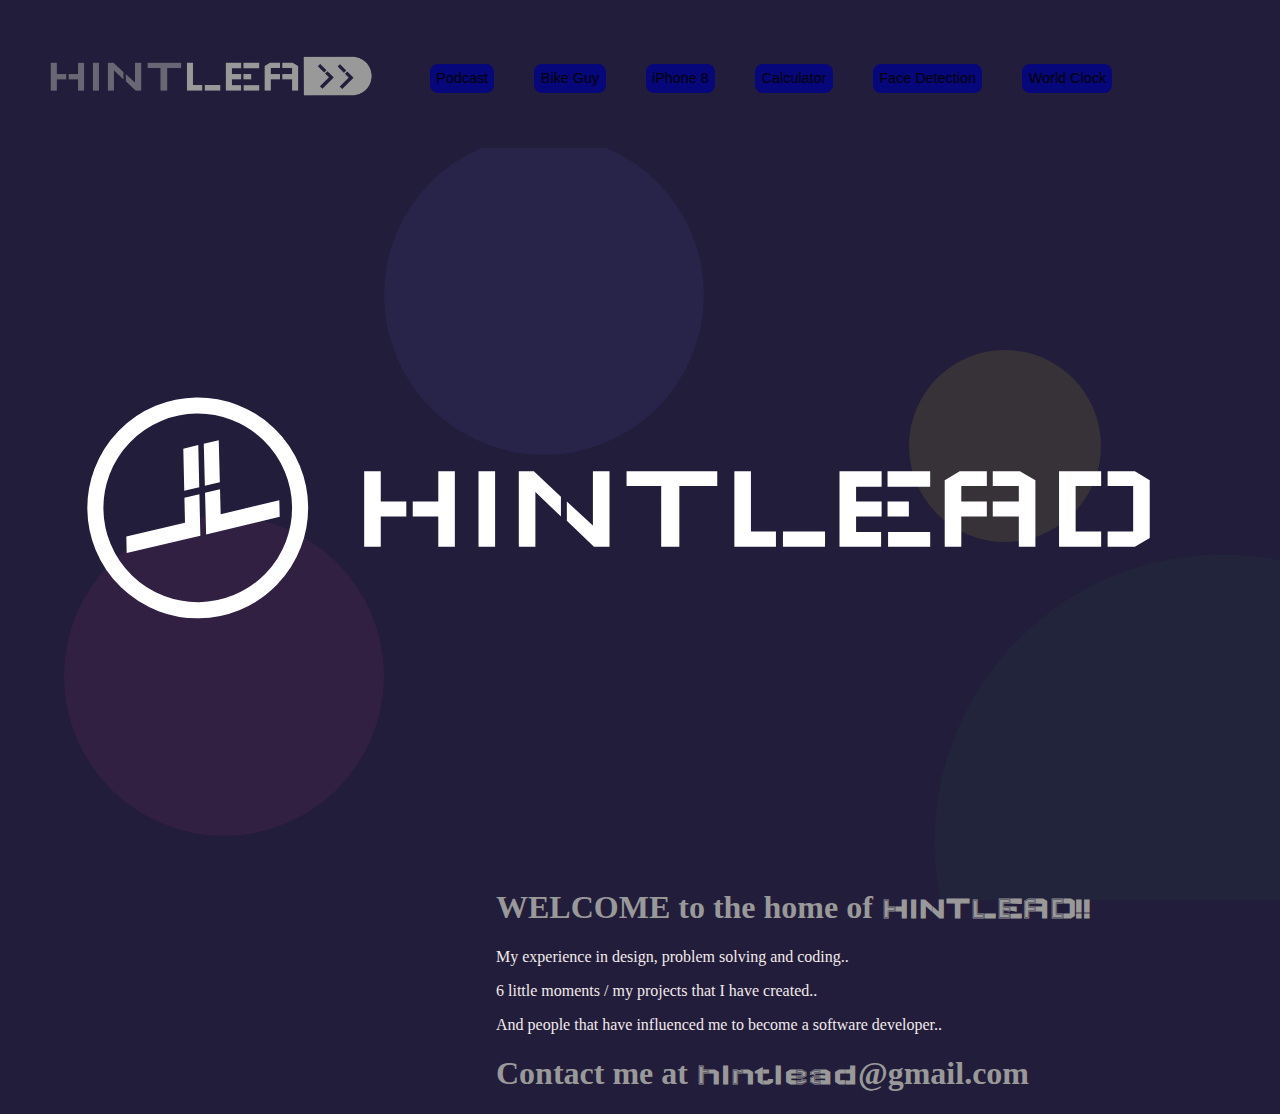
==== index.html @ e9560322 "first commit" ====
<!DOCTYPE html>
<html lang="en">

<head>
  <meta charset="UTF-8">
  <meta name="viewport" content="width=device-width, initial-scale=1.0">
  <link href="https://fonts.googleapis.com/css2?family=Wallpoet&display=swap" rel="stylesheet">
  <link rel="stylesheet" href="styles.css">
  <link rel="stylesheet" href="index.css">
  <title>HintLead</title>
</head>

<body class="full-height-grow">
  <div class="container full-height-grow">
  
    <header class="main-header">
    <a href="index.html" class="hl-logo">
      <img src="img/!Frame-54GSilver.png" height="40">
      <!-- <div class="brand-logo-name">HINTLEAD..</div> -->
    </a>
  
    <div class="main-nav">
      <ul>
        <a href="podcast.html"><button class="btn">Podcast</button></a>
        <a href="bike-guy.html"><button class="btn">Bike Guy</button></a>
        <a href="iPhone8.html"><button class="btn">iPhone 8</button></a>
        <a href="calculator.html"><button class="btn">Calculator</button></a>
        <a href="face-detection.html"><button class="btn">Face Detection</button></a>
        <a href="world-clock.html"><button class="btn">World Clock</button></a>
      </ul>
    </div>
  </header>

<main>
  <div class="podcast-main-container">
  <svg width="2000" height="300" viewbox="0 0 8096 1889" fill="none" xmlns="http://www.w3.org/2000/svg">
    <g id="Frame 2" clip-path="url(#clip0)">
    <g id="text">
    <path id="HINTLEAD" d="M2162 692.5H2275.4V900.4H2450V1003H2275.4V1210H2162V692.5ZM2782.1 692.5H2668.7V900.4H2494.1V1003H2668.7V1210H2782.1V692.5ZM2943.81 692.5H3057.21V1210H2943.81V692.5ZM3219.32 692.5H3321.92L3507.32 867.1V1003L3332.72 834.7V1210H3219.32V692.5ZM3726.02 1064.2V692.5H3839.42V1210H3733.22L3547.82 1031.8V900.4L3726.02 1064.2ZM4576.23 794.2H4317.03V1210H4192.83V794.2H3956.13V692.5H4576.23V794.2ZM4693.25 692.5H4806.65V1104.7H4977.65V1210H4693.25V692.5ZM5025.35 1104.7V1210H5313.35V1104.7H5025.35ZM5412.2 692.5H5700.2V798.7H5525.6V900.4H5700.2V1003H5525.6V1108.3H5696.6V1210H5412.2V692.5ZM5744.3 1108.3V1210H6032.3V1108.3H5744.3ZM6032.3 798.7V692.5H5740.7V798.7H6032.3ZM5886.5 1003V900.4H5740.7V1003H5886.5ZM6131.6 754.6L6234.2 692.5H6419.6V794.2H6245V900.4H6419.6V1003H6245V1210H6131.6V754.6ZM6751.7 754.6L6645.5 692.5H6460.1V794.2H6638.3V900.4H6460.1V1003H6638.3V1210H6751.7V754.6ZM6913.37 692.5H7201.37V794.2H7026.77V1104.7H7201.37V1210H6913.37V692.5ZM7533.47 754.6L7431.77 692.5H7245.47V794.2H7420.07V1104.7H7245.47V1210H7431.77L7533.47 1148.8V754.6Z" fill="white"/>
    </g>
    <g id="circle">
    <ellipse id="Circle" cx="1023.82" cy="943.822" rx="700" ry="700" transform="rotate(89.1913 1023.82 943.822)" stroke="white" stroke-width="110"/>
    </g>
    <g id="h2">
    <path id="hl2" d="M1584.57 1004.9L1581.63 891.536L1180.71 987.322L1176.27 816.38L1073.85 840.849L1081.23 1125.15L1584.57 1004.9ZM1175.03 768.696L1072.62 793.165L1065.14 505.262L1167.56 480.793L1175.03 768.696Z" fill="white"/>
    </g>
    <g id="h1">
    <path id="hl1" d="M538.105 1252.97L535.508 1139.6L936.734 1045.12L932.819 874.169L1035.32 850.034L1041.83 1134.36L538.105 1252.97ZM931.727 826.482L1034.22 802.346L1027.63 514.422L925.132 538.557L931.727 826.482Z" fill="white"/>
    </g>
    </g>
    <defs>
    <clippath id="clip0">
    <rect width="8096" height="1889" fill="white"/>
    </clippath>
    </defs>
    </svg>
</div>


<div class="text">
  <h1>WELCOME to the home of <span class="fonts">HINTLEAD!!</span></h1>
  <p>My experience in design, problem solving and coding.. </p>
  <p>6 little moments / my projects that I have created..</p>
  <p>And people that have influenced me to become a software developer..</p>
  <h1>Contact me at <span class="fonts">hintlead</span>@gmail.com</h1>
  </div>


  


</main>


</div>
<div class="iphone-page-circle-0"></div>
<div class="iphone-page-circle-1"></div>
<div class="iphone-page-circle-2"></div>
<div class="iphone-page-circle-3"></div>

</body>

</html>
---- styles.css ----
.container {
  max-width: 1200px;
  margin: 0 auto;
  padding: 0 40px;
  flex-grow: 1;
}

/* =====MAIN HEADER & FOOTER ======== */

.main-header {
  height: 140px;
  font-weight: bold;
  font-family: 'Wallpoet', cursive;
  font-size: 25px;
  background-color: rgb(255, 255, 255);
  text-decoration: none;
  list-style: none;
}



.accent-text
.main-nav a ul,
.footer-nav ul {
  display: flex;
  margin: 0;
  padding: 0;
  list-style: none;
}

.main-nav a,
.footer-nav a {
  color: inherit;
  text-decoration: none;
  padding: 1rem;
}

.main-header,
.main-footer {
  display: flex;
  justify-content: space-betwe;
  align-items: center;
}



.main-footer .container {
  display: flex;
  align-content: center;
  justify-content: space-between;
  align-items: center;
}



/* ========= A C C E N T ============= */
.copyright {
  font-size: small;
  color: #cccccc;
  font-weight: lighter;
}

small {
  color: #cccccc;
}

.accent-text {
  color: #ff6584;
}

.social-link img {
  width: 1em;
  margin-right: 0.25rem;
}

.title {
  font-weight: 500;
  font-size: 3em;
  margin-bottom: 1rem;
  margin-top: 0;
  color: #ff6584;
}

.subtitle {
  font-weight: 500;
  font-size: 1.2em;
  margin-bottom: 2rem;
  color: white;
}

.text {
  margin-left: 28rem;
}

.fonts {
  font-family: 'Wallpoet', cursive;
}

h1 {
  color: #999999;
}

p {
  color: rgb(243, 235, 235);
}

/* ======= B U T T O NS =========== */

.btn {
  color: rgb(0, 0, 0);
  background-color: #07077c;
  padding: 0.40rem 0.40rem;
  border-radius: 0.5rem;
  text-decoration: none;
  font-family: Poppins, sans-serif;
  font-size: .9rem;
  outline: none;
  border: none;
  cursor: pointer;
  transition: 1.2s;
  transform: 150ms ease-in-out;
  opacity: 175ms linear;
}

/* .active, */
.feel-btn:hover,
.btn:hover {
  transform: scale(2.2);
  background-color: #221D3A;
  color: #fffefe;
  font-size: bold;
}

.iphone-page-circle-0:hover,
.main-nav a:hover,
.brand-logo-name:hover,
.footer-nav a:hover,
.email:hover {
  color: #999999;
}
---- index.css ----
.podcast-main-container {
  margin: 0;
  display: flex;
  justify-content: center;
  align-items: center;
  min-height: 80vh;
  flex-grow: 1;
  text-align: center;
  /* background-color:#3f4bce; */
}


body {
  background-color: #221d3a;
}

.main-header {
  background-color: #221d3a;
}

#h1 {
  animation: h1 6s infinite;
  transform-origin: center;
  transform-box: fill-box;
}

@keyframes h1 {
  from {
    transform: rotatey(0deg);
  }
  to {
    transform: rotatey(360deg);
    }
  }


  #h2 {
    animation: h2 6s infinite;
    transform-origin: center;
    transform-box: fill-box;
  }
  
  @keyframes h2 {
    from {
      transform: rotatey(0deg);
    }
    to {
      transform: rotatey(360deg);
      }
    }
  

    #circle {
      animation: circle 6s infinite;
      transform-origin: center;
      /* transform-box: fill-box; */
    }
    
    @keyframes circle {
      from {
        transform: rotatey(0deg);
      }
      to {
        transform: rotatey(360deg);
        }
      }
    

  #text {
    animation: text 10s infinite linear;
    transform-origin: center;
    transform-box: fill-box;
  }
  
  @keyframes text {
    from {
      transform: rotatey(30deg);
    }
    to {
      transform: rotatey(-30deg);
      }
    }



    .iphone-page-circle-0 {
      position: absolute;
      width: 15vw;
      height: 15vw;
      border-radius: 50%;
      background-color: hsla(60, 96%, 56%, 0.096);
      bottom: 28vw;
      right: 14vw;
      z-index: -1;
    }
    
    .iphone-page-circle-1 {
      position: absolute;
      width: 25vw;
      height: 25vw;
      border-radius: 50%;
      background-color: #bb3a7f1a;
      bottom: 5vw;
      left: 5vw;
      z-index: -1;
    }
    
    .iphone-page-circle-2 {
      position: absolute;
      width: 25vw;
      height: 25vw;
      border-radius: 50%;
      background-color: #2f2c5e70;
      top: 15vh;
      left: 30vw;
      z-index: -1;
    }
    
    .iphone-page-circle-3 {
      position: absolute;
      overflow: hidden;
      width: 45vw;
      height: 45vw;
      bottom: 0;
      right: 0;
      z-index: -1;
    }
    
    .iphone-page-circle-3::before {
      content: "";
      transform: translate(40%, 40%);
      position: absolute;
      height: 100%;
      width: 100%;
      border-radius: 50%;
      background-color: rgba(22, 152, 70, 0.057);
    }
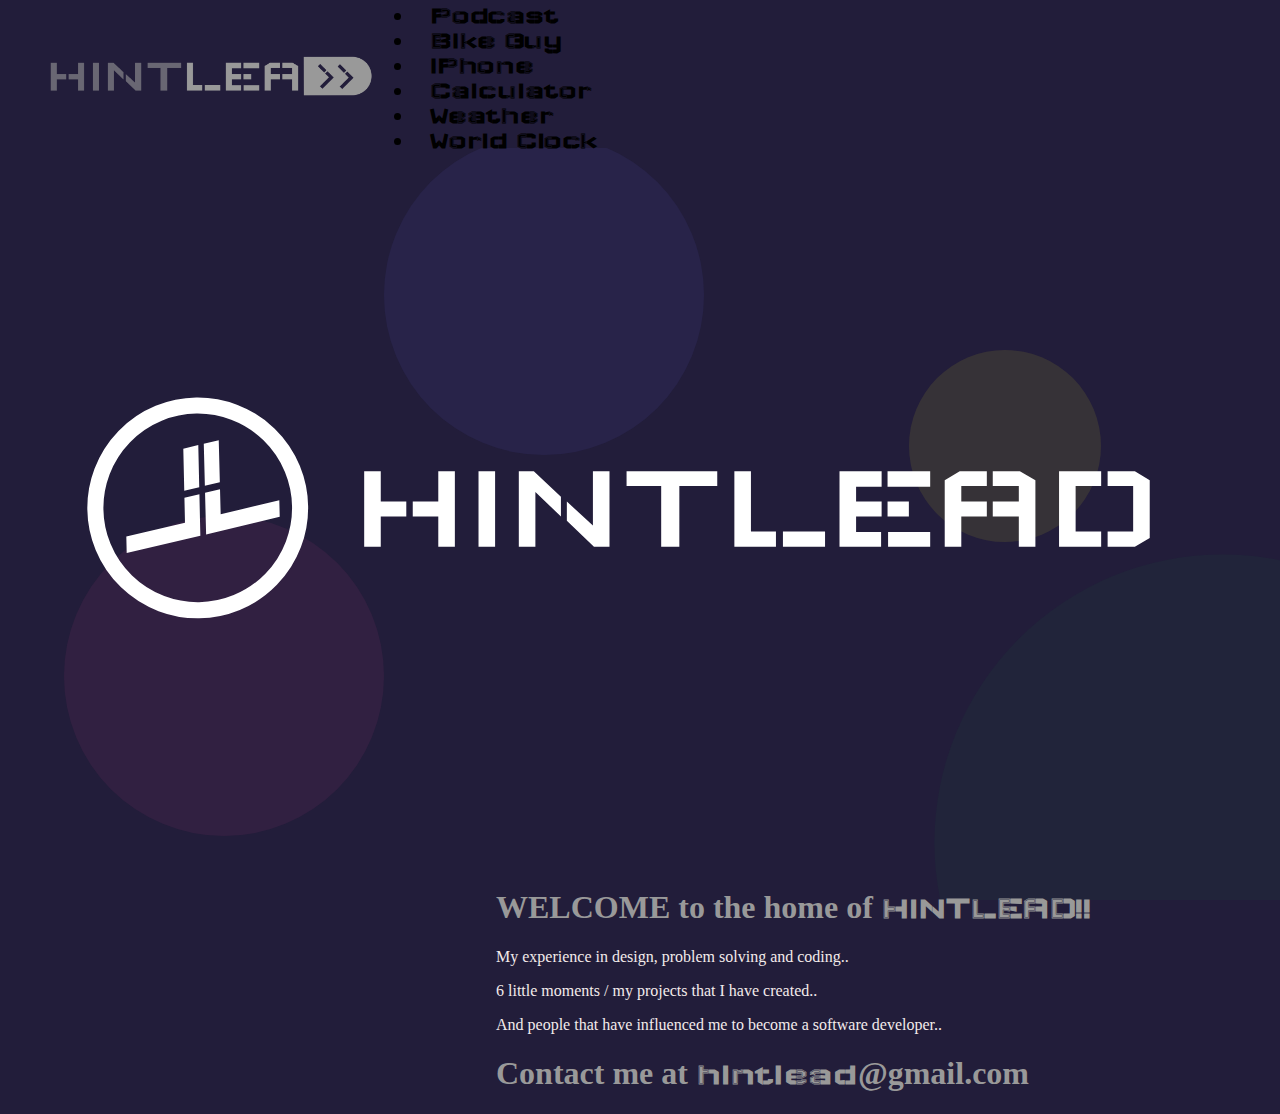
==== commit 61563eac: "major update" ====
--- a/index.html
+++ b/index.html
@@ -21,12 +21,12 @@
   
     <div class="main-nav">
       <ul>
-        <a href="podcast.html"><button class="btn">Podcast</button></a>
-        <a href="bike-guy.html"><button class="btn">Bike Guy</button></a>
-        <a href="iPhone8.html"><button class="btn">iPhone 8</button></a>
-        <a href="calculator.html"><button class="btn">Calculator</button></a>
-        <a href="face-detection.html"><button class="btn">Face Detection</button></a>
-        <a href="world-clock.html"><button class="btn">World Clock</button></a>
+        <li><a href="podcast.html">Podcast</a></li>
+        <li><a href="bike-guy.html">Bike Guy</a></li>
+        <li><a href="iPhone8.html">iPhone</a></li>
+        <li><a href="calculator.html">Calculator</a></li>
+        <li><a href="weather.html">Weather</a></li>
+        <li><a href="world-clock.html">World Clock</a></li>
       </ul>
     </div>
   </header>
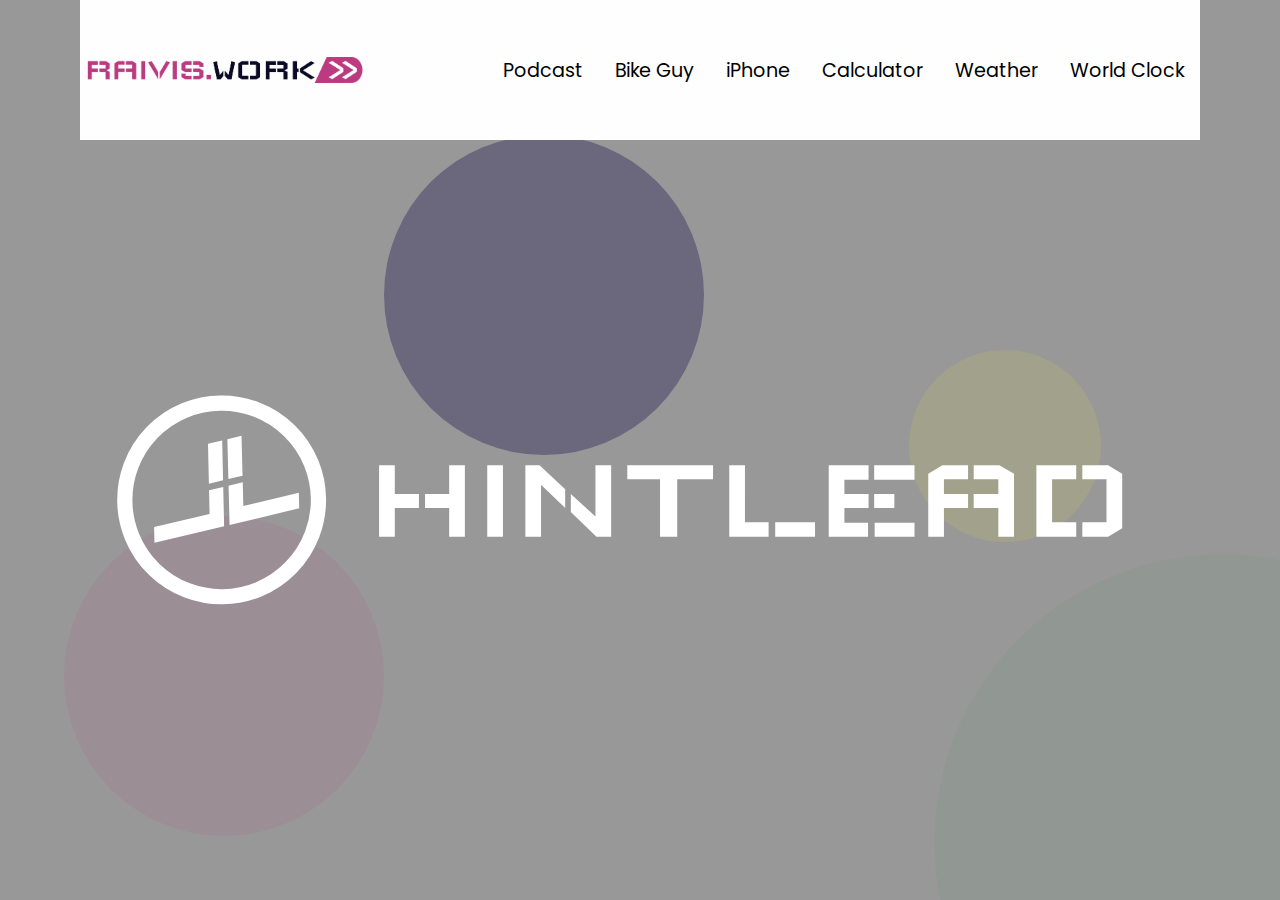
==== commit e8be1b48: "yes" ====
--- a/index.html
+++ b/index.html
@@ -5,7 +5,7 @@
   <meta charset="UTF-8">
   <meta name="viewport" content="width=device-width, initial-scale=1.0">
   <link href="https://fonts.googleapis.com/css2?family=Wallpoet&display=swap" rel="stylesheet">
-  <link rel="stylesheet" href="styles.css">
+  <link rel="stylesheet" href="!styles.css">
   <link rel="stylesheet" href="index.css">
   <title>HintLead</title>
 </head>
@@ -14,8 +14,8 @@
   <div class="container full-height-grow">
   
     <header class="main-header">
-    <a href="index.html" class="hl-logo">
-      <img src="img/!Frame-54GSilver.png" height="40">
+    <a href="index.html" class="brand-logo">
+      <img src="img/Frame-245.png" height="26">
       <!-- <div class="brand-logo-name">HINTLEAD..</div> -->
     </a>
   
@@ -32,6 +32,9 @@
   </header>
 
 <main>
+
+
+  
   <div class="podcast-main-container">
   <svg width="2000" height="300" viewbox="0 0 8096 1889" fill="none" xmlns="http://www.w3.org/2000/svg">
     <g id="Frame 2" clip-path="url(#clip0)">
@@ -57,16 +60,13 @@
 </div>
 
 
-<div class="text">
-  <h1>WELCOME to the home of <span class="fonts">HINTLEAD!!</span></h1>
-  <p>My experience in design, problem solving and coding.. </p>
-  <p>6 little moments / my projects that I have created..</p>
-  <p>And people that have influenced me to become a software developer..</p>
-  <h1>Contact me at <span class="fonts">hintlead</span>@gmail.com</h1>
-  </div>
-
-
-  
+<!-- <div class="text">
+    <h1>WELCOME to the home of <span class="fonts">HINTLEAD!!</span></h1>
+    <p>My experience in design, problem solving and coding.. </p>
+    <p>6 little moments / my projects that I have created..</p>
+    <p>And people that have influenced me to become a software developer..</p>
+    <h1>Contact me at <span class="fonts">hintlead</span>@gmail.com</h1>
+    </div> -->
 
 
 </main>
--- a/!styles.css
+++ b/!styles.css
@@ -0,0 +1,128 @@
+@import url('https://fonts.googleapis.com/css?family=Poppins:400,500,700');
+
+*, *::before, *::after {
+  box-sizing: border-box;
+}
+
+body {
+  padding: 0;
+  margin: 0;
+  background-color: #ffffff;
+  font-family: Poppins, sans-serif;
+  font-size: 1.2rem;
+  color: rgb(0, 0, 0);
+  min-height: 100vh;
+}
+
+
+.full-height-grow {
+  display: flex;
+  flex-direction: column;
+}
+
+.brand-logo {
+  display: flex;
+  align-items: center;
+  font-size: 1.25em;
+  color: inherit;
+  text-decoration: none;
+}
+
+.brand-logo-name {
+  margin-left: 1rem;
+}
+
+.main-nav ul, .footer-nav ul {
+  display: flex;
+  margin: 0;
+  padding: 0;
+  list-style: none;
+}
+
+.main-nav a, .footer-nav a {
+  color: inherit;
+  text-decoration: none;
+  padding: 1rem;
+}
+
+.main-nav a:hover, .footer-nav a:hover  {
+  color: #BC3A80;
+}
+
+.main-header, .main-footer {
+  display: flex;
+  justify-content: space-between;
+  align-items: center;
+}
+
+.main-header {
+  height: 140px;
+}
+
+.main-footer {
+  height: 70px;
+  background-color: #202027;
+  font-weight: bold;
+  color: white;
+}
+
+.social-link img {
+  width: 1em;
+  margin-right: .25rem;
+}
+
+.main-footer .container {
+  display: flex;
+  justify-content: space-between;
+}
+
+.container {
+  max-width: 1200px;
+  margin: 0 auto;
+  padding: 0 40px;
+  flex-grow: 1;
+}
+
+.title {
+  font-weight: 500;
+  font-size: 3em;
+  margin-bottom: 1rem;
+  margin-top: 0;
+}
+
+.subtitle {
+  font-weight: 500;
+  font-size: 1.2em;
+  margin-bottom: 2rem;
+}
+
+
+.join-text {
+  font-size: 3.5em;
+  font-weight: bold;
+  margin: 0;
+}
+
+.accent-text {
+  color: #BC3A80;
+}
+
+.btn {
+  color: white;
+  background-color: #1762A7;
+  padding: .75rem 1.5rem;
+  border-radius: .5rem;
+  text-decoration: none;
+  font-size: .9rem;
+  outline: none;
+  border: none;
+  cursor: pointer;
+}
+
+.btn:hover {
+  background-color: #2180d8;
+}
+
+.btn:focus {
+  background-color: #2796ff;
+}--- a/index.css
+++ b/index.css
@@ -11,11 +11,11 @@
 
 
 body {
-  background-color: #221d3a;
+  background-color: rgb(153, 152, 152);
 }
 
 .main-header {
-  background-color: #221d3a;
+  background-color: #fefeff;
 }
 
 #h1 {
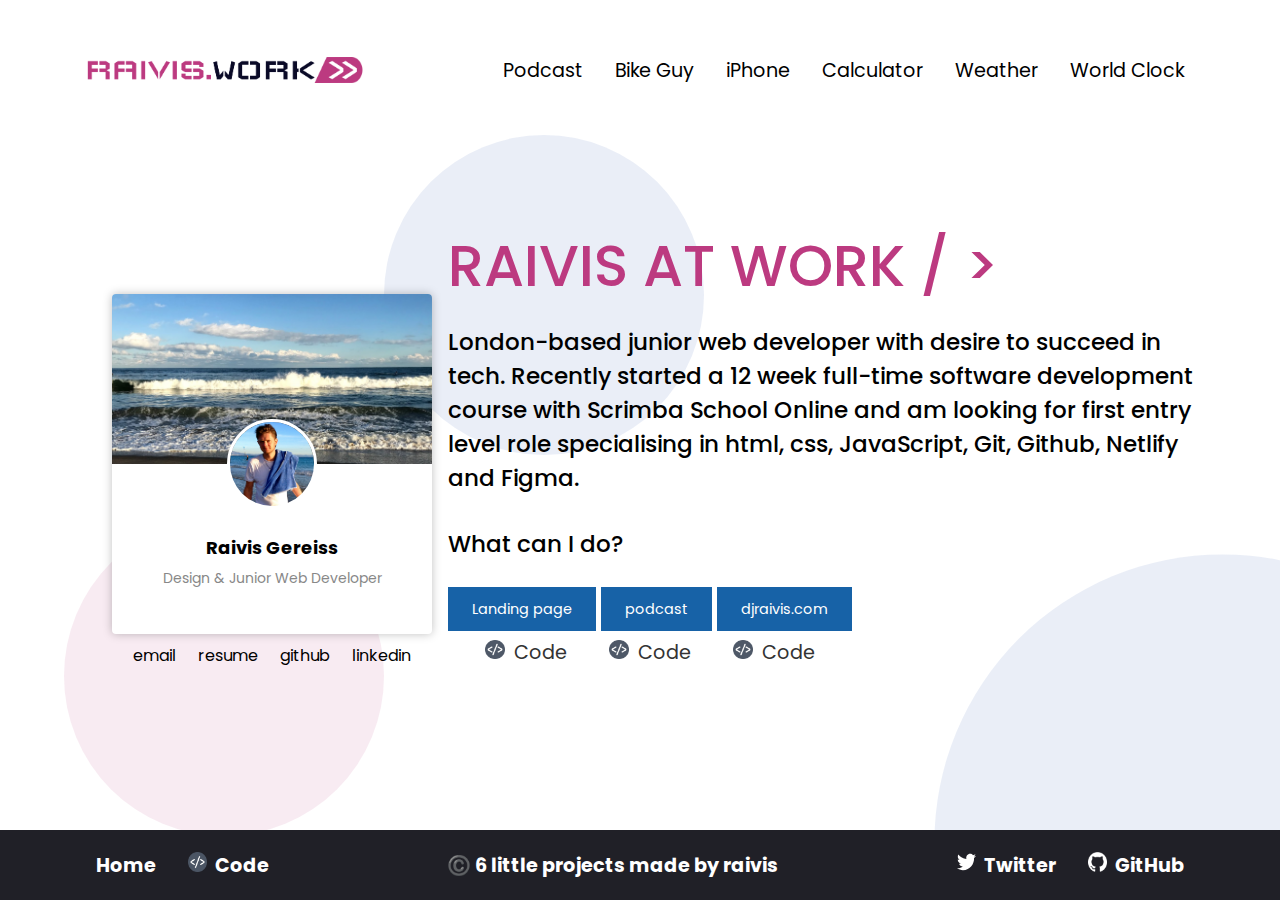
==== commit d690f7bf: "full reconstruction" ====
--- a/index.html
+++ b/index.html
@@ -6,8 +6,9 @@
   <meta name="viewport" content="width=device-width, initial-scale=1.0">
   <link href="https://fonts.googleapis.com/css2?family=Wallpoet&display=swap" rel="stylesheet">
   <link rel="stylesheet" href="!styles.css">
+  <link rel="stylesheet" href="prostyles.css">
   <link rel="stylesheet" href="index.css">
-  <title>HintLead</title>
+  <title>Raivis At Work</title>
 </head>
 
 <body class="full-height-grow">
@@ -16,14 +17,14 @@
     <header class="main-header">
     <a href="index.html" class="brand-logo">
       <img src="img/Frame-245.png" height="26">
-      <!-- <div class="brand-logo-name">HINTLEAD..</div> -->
+      <!-- <div class="brand-logo-name">HINTLEA..</div> -->
     </a>
   
     <div class="main-nav">
       <ul>
         <li><a href="podcast.html">Podcast</a></li>
         <li><a href="bike-guy.html">Bike Guy</a></li>
-        <li><a href="iPhone8.html">iPhone</a></li>
+        <li><a href="iphone8.html">iPhone</a></li>
         <li><a href="calculator.html">Calculator</a></li>
         <li><a href="weather.html">Weather</a></li>
         <li><a href="world-clock.html">World Clock</a></li>
@@ -31,52 +32,128 @@
     </div>
   </header>
 
-<main>
+  <section class="home-main-section">
+    <div class="img-wrapper">
+      <div class="lady-image"></div>
+
+      <div class="wrapper">
+        <div class="wrapper__content">
+            <div class="card">
+                <!-- <div class="card__badges">
+                    <a class="card__badges__link" target="_blank" href="">
+                        <img class="card__badges__img" src="img/badges.svg" alt="2020"/>
+                    </a>
+                </div> -->
+
+                <div class="card__panel">
+                    <div class="card__panel__cover">
+                        <img class="card__panel__avatar" src="img/avatar.jpg" alt="Raivis DJ - Design, Web Developer"/>
+                    </div>
+
+                    <div class="card__panel__info">
+                        <h1 class="card__panel__info__title">
+                            Raivis Gereiss
+                        </h1>
+
+                        <h2 class="card__panel__info__subtitle">
+                            Design & Junior Web Developer
+                        </h2>
+                    </div>
+                </div>
+
+                <div class="card__links">
+                    <a class="card__links__item" href="mailto:highdoven@gmail.com">email</a>
+                    <a class="card__links__item" href="https://docs.google.com/document/d/e/2PACX-1vS_XBchh5v5AQP80Yj__qVRIHYocDogUDixbQYt91ex5sMfdYqZXg7zvyt6oH6irlNBFQpwpPM_Tb2p/pub" target="_blank">resume</a>
+                    <a class="card__links__item" href="https://github.com/djraivis" target="_blank">github</a>
+                    <a class="card__links__item" href="https://www.linkedin.com/in/raivis-gereiss/" target="_blank">linkedin</a>
+                </div>
+            </div>
+        </div>
+    </div>
 
 
-  
-  <div class="podcast-main-container">
-  <svg width="2000" height="300" viewbox="0 0 8096 1889" fill="none" xmlns="http://www.w3.org/2000/svg">
-    <g id="Frame 2" clip-path="url(#clip0)">
-    <g id="text">
-    <path id="HINTLEAD" d="M2162 692.5H2275.4V900.4H2450V1003H2275.4V1210H2162V692.5ZM2782.1 692.5H2668.7V900.4H2494.1V1003H2668.7V1210H2782.1V692.5ZM2943.81 692.5H3057.21V1210H2943.81V692.5ZM3219.32 692.5H3321.92L3507.32 867.1V1003L3332.72 834.7V1210H3219.32V692.5ZM3726.02 1064.2V692.5H3839.42V1210H3733.22L3547.82 1031.8V900.4L3726.02 1064.2ZM4576.23 794.2H4317.03V1210H4192.83V794.2H3956.13V692.5H4576.23V794.2ZM4693.25 692.5H4806.65V1104.7H4977.65V1210H4693.25V692.5ZM5025.35 1104.7V1210H5313.35V1104.7H5025.35ZM5412.2 692.5H5700.2V798.7H5525.6V900.4H5700.2V1003H5525.6V1108.3H5696.6V1210H5412.2V692.5ZM5744.3 1108.3V1210H6032.3V1108.3H5744.3ZM6032.3 798.7V692.5H5740.7V798.7H6032.3ZM5886.5 1003V900.4H5740.7V1003H5886.5ZM6131.6 754.6L6234.2 692.5H6419.6V794.2H6245V900.4H6419.6V1003H6245V1210H6131.6V754.6ZM6751.7 754.6L6645.5 692.5H6460.1V794.2H6638.3V900.4H6460.1V1003H6638.3V1210H6751.7V754.6ZM6913.37 692.5H7201.37V794.2H7026.77V1104.7H7201.37V1210H6913.37V692.5ZM7533.47 754.6L7431.77 692.5H7245.47V794.2H7420.07V1104.7H7245.47V1210H7431.77L7533.47 1148.8V754.6Z" fill="white"/>
-    </g>
-    <g id="circle">
-    <ellipse id="Circle" cx="1023.82" cy="943.822" rx="700" ry="700" transform="rotate(89.1913 1023.82 943.822)" stroke="white" stroke-width="110"/>
-    </g>
-    <g id="h2">
-    <path id="hl2" d="M1584.57 1004.9L1581.63 891.536L1180.71 987.322L1176.27 816.38L1073.85 840.849L1081.23 1125.15L1584.57 1004.9ZM1175.03 768.696L1072.62 793.165L1065.14 505.262L1167.56 480.793L1175.03 768.696Z" fill="white"/>
-    </g>
-    <g id="h1">
-    <path id="hl1" d="M538.105 1252.97L535.508 1139.6L936.734 1045.12L932.819 874.169L1035.32 850.034L1041.83 1134.36L538.105 1252.97ZM931.727 826.482L1034.22 802.346L1027.63 514.422L925.132 538.557L931.727 826.482Z" fill="white"/>
-    </g>
-    </g>
-    <defs>
-    <clippath id="clip0">
-    <rect width="8096" height="1889" fill="white"/>
-    </clippath>
-    </defs>
-    </svg>
+
+
+
+    </div>
+    <div class="call-to-action">
+      <h1 class="title">
+        <span class="accent-text">RAIVIS AT WORK / ></h1></span>
+      <span class="subtitle">London-based junior web developer with desire to succeed in tech. Recently started a 12 week full-time software development course with Scrimba School Online and am looking for first entry level role specialising in html, css, JavaScript, Git, Github, Netlify and Figma.</span>
+      <h1 class="subtitle">
+        What can I do?
+      </h1>
+      
+      <div class="#">
+      <a href="https://djraivis.github.io/project02/index.html" class="btn">Landing page</a>
+      <a href="https://jpn.netlify.app" class="btn">podcast</a>
+      <a href="https://djraivis.com/" class="btn">djraivis.com</a>
+      <br>
+      <div class="speed-to-select">
+      <a href="https://github.com/djraivis/project02" target="_blank" class="social-link">
+        <img src="img/code.png">
+        Code
+      </a>
+      <a href="https://github.com/djraivis/podcast" target="_blank" class="social-link">
+        <img src="img/code.png">
+        Code
+      </a>
+      <a href="#" target="_blank" class="social-link">
+        <img src="img/code.png">
+        Code
+      </a>
+    </div>
+      </a>
+    </div>
+  </section>
+
 </div>
 
+<div class="home-page-circle-1"></div>
+<div class="home-page-circle-2"></div>
+<div class="home-page-circle-3"></div>
 
-<!-- <div class="text">
-    <h1>WELCOME to the home of <span class="fonts">HINTLEAD!!</span></h1>
-    <p>My experience in design, problem solving and coding.. </p>
-    <p>6 little moments / my projects that I have created..</p>
-    <p>And people that have influenced me to become a software developer..</p>
-    <h1>Contact me at <span class="fonts">hintlead</span>@gmail.com</h1>
-    </div> -->
+<footer class="main-footer">
+  <div class="container">
+    <nav class="footer-nav">
+      <ul>
+        <li><a href="index.html">Home</a></li>
+        <li>
+          <a href="https://github.com/djraivis/raivis.work" target="_blank" class="social-link">
+            <img src="img/code.png">
+            Code
+          </a>
+        </li>
+      </ul>
+    </nav>
 
+    <nav class="footer-nav">
+      <ul>
+        <li class="copyright"><a href="https://djraivis.github.io/">
+          ©️ 6 little projects made by raivis
+          </a></li>
+      </ul> 
+    </nav>
 
-</main>
-
-
-</div>
-<div class="iphone-page-circle-0"></div>
-<div class="iphone-page-circle-1"></div>
-<div class="iphone-page-circle-2"></div>
-<div class="iphone-page-circle-3"></div>
+    <nav class="footer-nav">
+      <ul>
+        <li>
+          <a href="https://twitter.com/djraivis" target="_blank" class="social-link">
+            <img src="img/twitter.svg">
+            Twitter
+          </a>
+        </li>
+        <li>
+          <a href="https://github.com/djraivis"
+            target="_blank" class="social-link">
+            <img src="img/GitHub-Mark-Light-120px-plus.png">
+            GitHub
+          </a>
+        </li>
+      </ul>
+    </nav>
+  </div>
+</footer>
 
 </body>
 
--- a/!styles.css
+++ b/!styles.css
@@ -107,11 +107,19 @@
   color: #BC3A80;
 }
 
+/* .copyright {
+  font-size: small;
+  font-weight: lighter;
+  text-align: center;
+  justify-items: center;
+  justify-content: center;
+} */
+
 .btn {
   color: white;
   background-color: #1762A7;
   padding: .75rem 1.5rem;
-  border-radius: .5rem;
+  /* border-radius: .5rem; */
   text-decoration: none;
   font-size: .9rem;
   outline: none;
--- a/prostyles.css
+++ b/prostyles.css
@@ -0,0 +1,117 @@
+a {
+  outline: none;
+  color: #333;
+  text-decoration: none
+}
+
+h1 {
+  margin: 0;
+  font-size: 18px
+}
+
+h2 {
+  margin: 0;
+  font-size: 14px;
+  font-weight: normal
+}
+
+.wrapper {
+  width: 100%;
+  height: 100%;
+  display: table
+}
+
+.wrapper__content {
+  display: table-cell;
+  vertical-align: middle
+}
+
+.card {
+  width: 95%;
+  max-width: 320px;
+  margin: 50px auto;
+  position: relative
+}
+
+.card__panel {
+  z-index: 2;
+  position: relative;
+  border-radius: 4px;
+  background: #fff;
+  box-shadow: 0 0 10px rgba(0, 0, 0, 0.25)
+}
+
+.card__panel__cover {
+  background: url("../img/cover.jpg") 0 0 no-repeat;
+  background-size: cover;
+  margin-bottom: 45px;
+  position: relative;
+  height: 170px;
+  border-top-left-radius: 4px;
+  border-top-right-radius: 4px
+}
+
+.card__panel__avatar {
+  border: 3px solid #fff;
+  position: absolute;
+  display: block;
+  height: 90px;
+  width: 90px;
+  left: 50%;
+  bottom: -45px;
+  margin-left: -45px;
+  border-radius: 50%
+}
+
+.card__panel__info {
+  padding: 25px 25px 45px;
+  text-align: center
+}
+
+.card__panel__info__title {
+  margin-bottom: 7px
+}
+
+.card__panel__info__subtitle {
+  color: #888
+}
+
+.card__links {
+  text-align: center
+}
+
+.card__links__item {
+  padding: 9px;
+  color: rgb(0, 0, 0);
+  display: inline-block
+}
+
+.card__links__item:hover {
+  color: #d5d4d4
+}
+
+.card__badges {
+  top: 15px;
+  z-index: 1;
+  right: -65px;
+  position: absolute
+}
+
+.card__badges__img,
+.card__badges__link {
+  display: block
+}
+
+.card__badges__link {
+  transition: all 300ms ease-in-out
+}
+
+.card__badges__link:hover {
+  opacity: 0.8
+}
+
+@media (max-width: 460px) {
+  .card__badges {
+      display: none
+  }
+}
--- a/index.css
+++ b/index.css
@@ -1,137 +1,96 @@
-.podcast-main-container {
-  margin: 0;
+.home-main-section {
   display: flex;
-  justify-content: center;
-  align-items: center;
-  min-height: 80vh;
+  align-items: stretch;
+  justify-content: space-between;
   flex-grow: 1;
-  text-align: center;
-  /* background-color:#3f4bce; */
+}
+
+.home-main-section .img-wrapper {
+  flex-grow: 1;
+  flex-direction: column;
+  display: flex;
+  align-items: stretch;
+  justify-content: flex-end;
+}
+
+.home-main-section .lady-image {
+  flex-grow: 1;
+  max-height: 70vh;
+  min-width: 30vw;
+  background-size: contain;
+  background-repeat: no-repeat;
+  background-position: bottom left;
+}
+
+.home-main-section .call-to-action {
+  display: flex;
+  flex-direction: column;
+  align-items: flex-start;
+  margin: -1rem;
+  margin-bottom: 3rem;
+  align-self: center;
 }
 
 
-body {
-  background-color: rgb(153, 152, 152);
+.speed-to-select {
+  display: flex;
+  justify-content: space-around;
+  align-items: center;
+  padding: 1rem;
 }
 
-.main-header {
-  background-color: #fefeff;
+.card__links {
+  font-size: 16px;
 }
 
-#h1 {
-  animation: h1 6s infinite;
-  transform-origin: center;
-  transform-box: fill-box;
+@media (max-width: 900px) {
+  .home-main-section .img-wrapper {
+    display: none;
+  }
+
+  .home-main-section {
+    justify-content: center;
+  }
 }
 
-@keyframes h1 {
-  from {
-    transform: rotatey(0deg);
-  }
-  to {
-    transform: rotatey(360deg);
-    }
-  }
+.home-page-circle-1 {
+  position: absolute;
+  width: 25vw;
+  height: 25vw;
+  border-radius: 50%;
+  background-color: rgb(188, 58, 128, .1);
+  bottom: 5vw;
+  left: 5vw;
+  z-index: -1;
+}
 
+.home-page-circle-2 {
+  position: absolute;
+  width: 25vw;
+  height: 25vw;
+  border-radius: 50%;
+  background-color: rgb(52, 87, 178, .1);
+  top: 15vh;
+  left: 30vw;
+  z-index: -1;
+}
 
-  #h2 {
-    animation: h2 6s infinite;
-    transform-origin: center;
-    transform-box: fill-box;
-  }
-  
-  @keyframes h2 {
-    from {
-      transform: rotatey(0deg);
-    }
-    to {
-      transform: rotatey(360deg);
-      }
-    }
-  
+.home-page-circle-3 {
+  position: absolute;
+  overflow: hidden;
+  width: 45vw;
+  height: 45vw;
+  bottom: 0;
+  right: 0;
+  z-index: -1;
+}
 
-    #circle {
-      animation: circle 6s infinite;
-      transform-origin: center;
-      /* transform-box: fill-box; */
-    }
-    
-    @keyframes circle {
-      from {
-        transform: rotatey(0deg);
-      }
-      to {
-        transform: rotatey(360deg);
-        }
-      }
-    
-
-  #text {
-    animation: text 10s infinite linear;
-    transform-origin: center;
-    transform-box: fill-box;
-  }
-  
-  @keyframes text {
-    from {
-      transform: rotatey(30deg);
-    }
-    to {
-      transform: rotatey(-30deg);
-      }
-    }
-
-
-
-    .iphone-page-circle-0 {
-      position: absolute;
-      width: 15vw;
-      height: 15vw;
-      border-radius: 50%;
-      background-color: hsla(60, 96%, 56%, 0.096);
-      bottom: 28vw;
-      right: 14vw;
-      z-index: -1;
-    }
-    
-    .iphone-page-circle-1 {
-      position: absolute;
-      width: 25vw;
-      height: 25vw;
-      border-radius: 50%;
-      background-color: #bb3a7f1a;
-      bottom: 5vw;
-      left: 5vw;
-      z-index: -1;
-    }
-    
-    .iphone-page-circle-2 {
-      position: absolute;
-      width: 25vw;
-      height: 25vw;
-      border-radius: 50%;
-      background-color: #2f2c5e70;
-      top: 15vh;
-      left: 30vw;
-      z-index: -1;
-    }
-    
-    .iphone-page-circle-3 {
-      position: absolute;
-      overflow: hidden;
-      width: 45vw;
-      height: 45vw;
-      bottom: 0;
-      right: 0;
-      z-index: -1;
-    }
-    
-    .iphone-page-circle-3::before {
-      content: "";
-      transform: translate(40%, 40%);
-      position: absolute;
-      height: 100%;
-      width: 100%;
-      border-radius: 50%;
-      background-color: rgba(22, 152, 70, 0.057);
-    }+.home-page-circle-3::before {
+  content: '';
+  transform: translate(40%, 40%);
+  position: absolute;
+  height: 100%;
+  width: 100%;
+  border-radius: 50%;
+  background-color: rgb(52, 87, 178, .1);
+}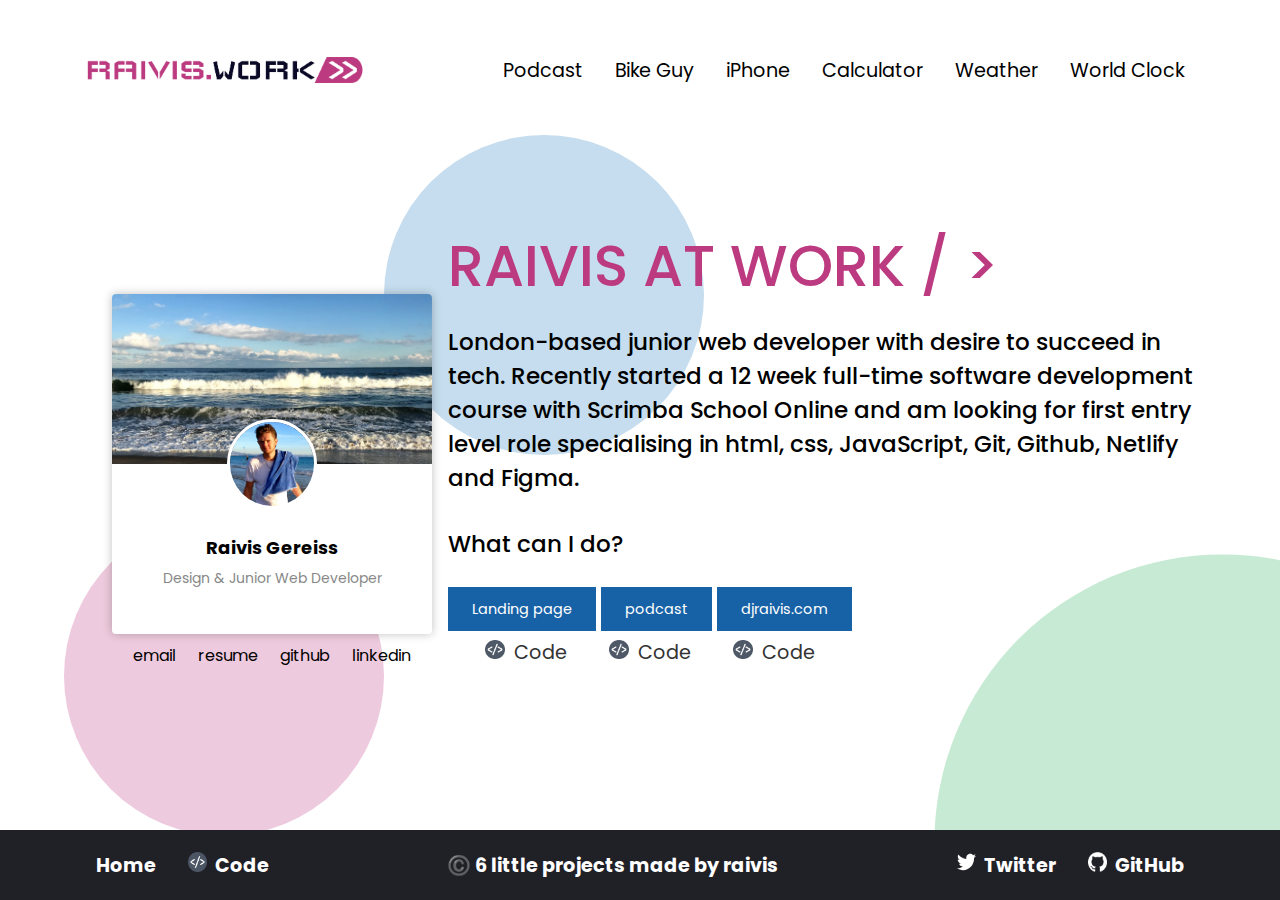
==== commit 3a2965b2: "podcast update" ====
--- a/index.html
+++ b/index.html
@@ -89,6 +89,7 @@
       <a href="https://jpn.netlify.app" class="btn">podcast</a>
       <a href="https://djraivis.com/" class="btn">djraivis.com</a>
       <br>
+      
       <div class="speed-to-select">
       <a href="https://github.com/djraivis/project02" target="_blank" class="social-link">
         <img src="img/code.png">
--- a/!styles.css
+++ b/!styles.css
@@ -83,6 +83,7 @@
   flex-grow: 1;
 }
 
+
 .title {
   font-weight: 500;
   font-size: 3em;
@@ -96,6 +97,11 @@
   margin-bottom: 2rem;
 }
 
+.small-text {
+  font-weight: 300;
+  font-size: 0.9em;
+  margin-bottom: 2rem;
+}
 
 .join-text {
   font-size: 3.5em;
--- a/index.css
+++ b/index.css
@@ -39,6 +39,10 @@
   padding: 1rem;
 }
 
+.speed-to-select a:hover {
+  color:  #BC3A80;
+}
+
 .card__links {
   font-size: 16px;
 }
@@ -58,7 +62,7 @@
   width: 25vw;
   height: 25vw;
   border-radius: 50%;
-  background-color: rgb(188, 58, 128, .1);
+  background-color: rgba(188, 58, 127, 0.267);
   bottom: 5vw;
   left: 5vw;
   z-index: -1;
@@ -69,7 +73,7 @@
   width: 25vw;
   height: 25vw;
   border-radius: 50%;
-  background-color: rgb(52, 87, 178, .1);
+  background-color: #76afd86c;
   top: 15vh;
   left: 30vw;
   z-index: -1;
@@ -92,5 +96,5 @@
   height: 100%;
   width: 100%;
   border-radius: 50%;
-  background-color: rgb(52, 87, 178, .1);
+  background-color: rgba(52, 178, 100, 0.274);
 }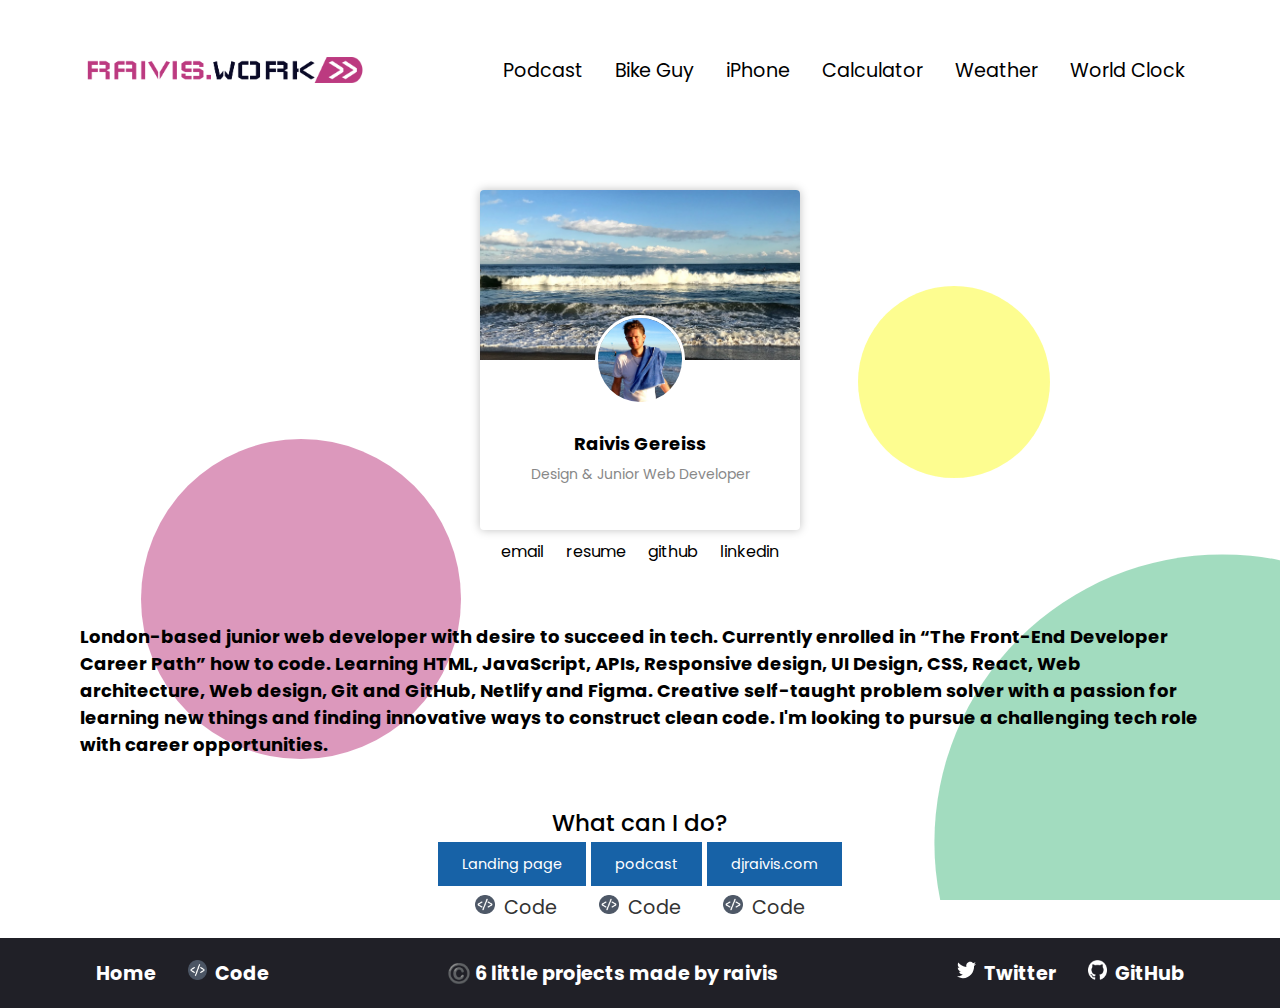
==== commit 831da6ae: "16 September" ====
--- a/index.html
+++ b/index.html
@@ -78,11 +78,14 @@
     </div>
     <div class="call-to-action">
       <h1 class="title">
-        <span class="accent-text">RAIVIS AT WORK / ></h1></span>
-      <span class="subtitle">London-based junior web developer with desire to succeed in tech. Recently started a 12 week full-time software development course with Scrimba School Online and am looking for first entry level role specialising in html, css, JavaScript, Git, Github, Netlify and Figma.</span>
+        
+      <div class="small-text">
+        <h1 class="">London-based junior web developer with desire to succeed in tech. Currently enrolled in “The Front-End Developer Career Path” how to code. Learning HTML, JavaScript, APIs, Responsive design, UI Design, CSS, React, Web architecture, Web design, Git and GitHub, Netlify and Figma. Creative self-taught problem solver with a passion for learning new things and finding innovative ways to construct clean code. I'm looking to pursue a challenging tech role with career opportunities.</h1>
+        </div>
+      
       <h1 class="subtitle">
         What can I do?
-      </h1>
+      </h4>
       
       <div class="#">
       <a href="https://djraivis.github.io/project02/index.html" class="btn">Landing page</a>
@@ -110,9 +113,10 @@
 
 </div>
 
-<div class="home-page-circle-1"></div>
-<div class="home-page-circle-2"></div>
-<div class="home-page-circle-3"></div>
+  <div class="iPhone-page-circle-yellow"></div>
+  <div class="iPhone-page-circle-pink"></div>
+  <div class="iPhone-page-circle-blue"></div>
+  <div class="iPhone-page-circle-green"></div>
 
 <footer class="main-footer">
   <div class="container">
--- a/!styles.css
+++ b/!styles.css
@@ -94,7 +94,7 @@
 .subtitle {
   font-weight: 500;
   font-size: 1.2em;
-  margin-bottom: 2rem;
+  margin-bottom: 0.5rem;
 }
 
 .small-text {
--- a/index.css
+++ b/index.css
@@ -2,7 +2,8 @@
   display: flex;
   align-items: stretch;
   justify-content: space-between;
-  flex-grow: 1;
+  flex-grow: 0;
+  flex-direction: column;
 }
 
 .home-main-section .img-wrapper {
@@ -25,9 +26,9 @@
 .home-main-section .call-to-action {
   display: flex;
   flex-direction: column;
-  align-items: flex-start;
-  margin: -1rem;
-  margin-bottom: 3rem;
+  align-items: center;
+  /* margin: -1rem; */
+  /* margin-bottom: rem; */
   align-self: center;
 }
 
@@ -57,29 +58,40 @@
   }
 }
 
-.home-page-circle-1 {
+.iPhone-page-circle-yellow {
+  position: absolute;
+  width: 15vw;
+  height: 15vw;
+  border-radius: 50%;
+  background-color: hsla(60, 96%, 56%, 0.507);
+  bottom: 33vw;
+  right: 18vw;
+  z-index: -1;
+}
+
+.iPhone-page-circle-pink {
   position: absolute;
   width: 25vw;
   height: 25vw;
   border-radius: 50%;
-  background-color: rgba(188, 58, 127, 0.267);
-  bottom: 5vw;
-  left: 5vw;
+  background-color: #bb3a7f85;
+  bottom: 11vw;
+  left: 11vw;
   z-index: -1;
 }
 
-.home-page-circle-2 {
+/* .iPhone-page-circle-blue {
   position: absolute;
   width: 25vw;
   height: 25vw;
   border-radius: 50%;
-  background-color: #76afd86c;
-  top: 15vh;
+  background-color: #4b58ce91;
+  top: 9vh;
   left: 30vw;
   z-index: -1;
-}
+} */
 
-.home-page-circle-3 {
+.iPhone-page-circle-green {
   position: absolute;
   overflow: hidden;
   width: 45vw;
@@ -89,12 +101,12 @@
   z-index: -1;
 }
 
-.home-page-circle-3::before {
+.iPhone-page-circle-green::before {
   content: '';
   transform: translate(40%, 40%);
   position: absolute;
   height: 100%;
   width: 100%;
   border-radius: 50%;
-  background-color: rgba(52, 178, 100, 0.274);
-}+  background-color: rgba(52, 178, 115, 0.459);
+}
